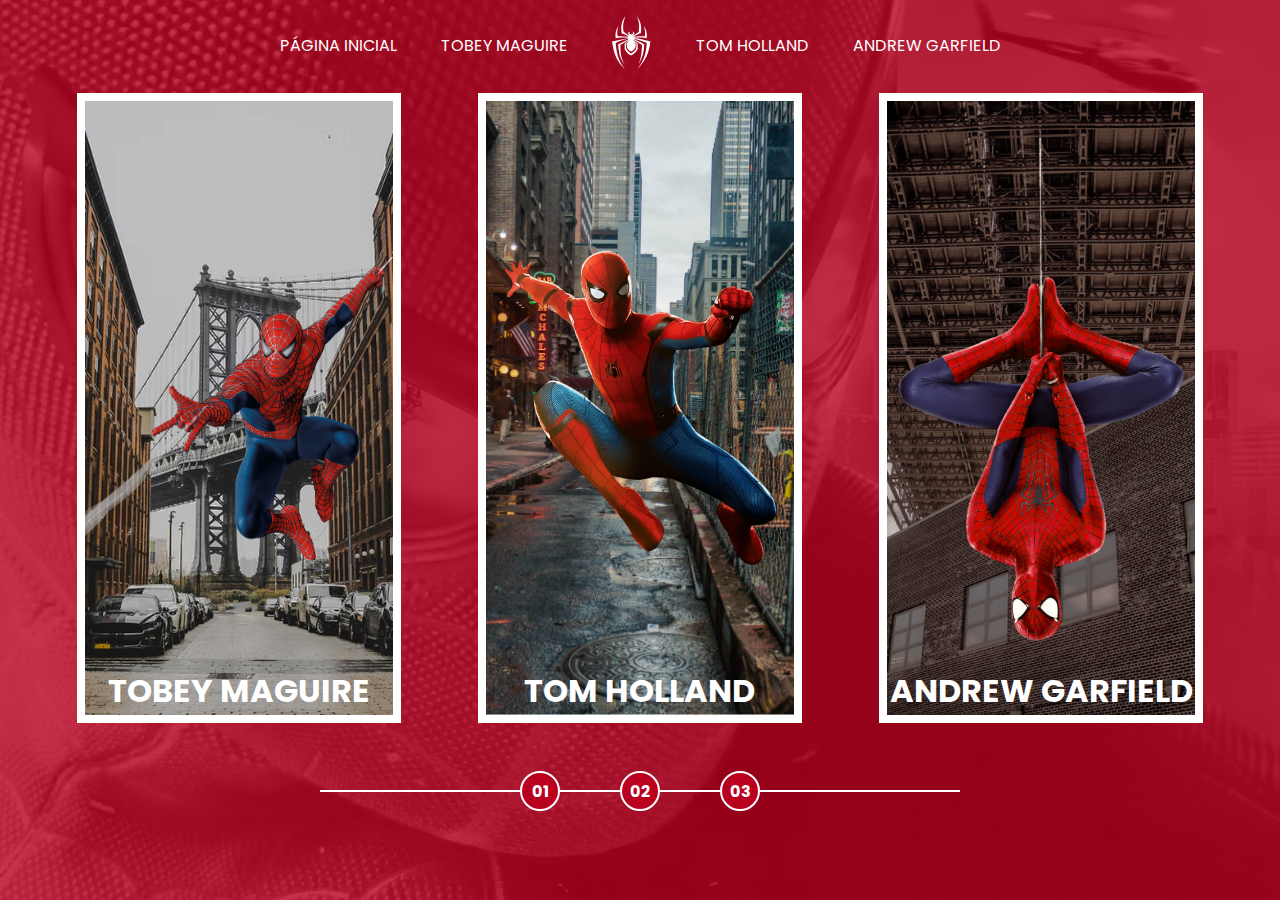
==== index.html @ b6640c58 "First blood" ====
<!DOCTYPE html>
<html lang="en">

<head>
	<meta charset="UTF-8">
	<meta name="viewport" content="width=device-width, initial-scale=1.0">
	<link rel="stylesheet" href="./assets/css/home-page-style.css">
	<link rel="shortcut icon" href="./assets/img/icons/spider.svg" type="image/x-icon">
	<title>Spider-Man | Multiverse</title>
</head>

<body>
	<nav class="s-menu">
		<ul>
			<li class="s-menu__item">
				<a href="./index.html">Página Inicial</a>
			</li>
			<li class="s-menu__item">
				<a href="/pages/tobey-maguire/move-1.html">Tobey Maguire</a>
			</li>
			<li class="s-menu__item s-menu__icon">
				<img src="./assets/img/icons/spider.svg" alt="Spider-Man Multiverse">
			</li>
			<li class="s-menu__item">
				<a href="/pages/tom-holland/move-1.html">Tom Holland</a>
			</li>
			<li class="s-menu__item">
				<a href="/pages/andrew-garfield/move-1.html">Andrew Garfield</a>
			</li>
		</ul>
	</nav>
	<div class="s-container">
		<a id="spider-man-01" href="/pages/tobey-maguire/move-1.html" class="s-card">
			<img class="s-card__background" src="./assets/img/pic-sm-bg-01.jpg" alt="Background City 1">
			<img class="s-card__image" src="./assets/img/spider-man-01.png" alt="Spider-Man Tobey Maguire">
			<h2 class="s-card__title">Tobey Maguire</h2>
		</a>
		<a id="spider-man-02" href="/pages/tom-holland/move-1.html" class="s-card">
			<img class="s-card__background" src="./assets/img/pic-sm-bg-02.jpg" alt="Background City 2">
			<img class="s-card__image" src="./assets/img/spider-man-02.png" alt="Spider-Man Tom Holland">
			<h2 class="s-card__title">Tom Holland</h2>
		</a>
		<a id="spider-man-03" href="/pages/andrew-garfield/move-1.html" class="s-card">
			<img class="s-card__background" src="./assets/img/pic-sm-bg-03.jpg" alt="Background City 3">
			<img class="s-card__image" src="./assets/img/spider-man-03.png" alt="Spider-Man Andrew Garfield">
			<h2 class="s-card__title">Andrew Garfield</h2>
		</a>
	</div>
	<div class="s-controller">
		<div class="s-controller__button">01</div>
		<div class="s-controller__button">02</div>
		<div class="s-controller__button">03</div>
		<div class="s-controller__line"></div>
	</div>
	<script src="./assets/scripts/card-hover-animation.js"></script>
</body>

</html>
---- assets/css/home-page-style.css ----
@import url("./reset.css");
@import url("./global.css");

body {
	background-color: var(--primary-color);
	overflow: hidden;
}

body::before {
	content: "";
	background-image: url("../img/spider-man-background.png");
	background-repeat: no-repeat;
	background-position: center;
	background-size: cover;
	width: 100%;
	height: 100%;
	position: absolute;
	opacity: .2;
	transition:
		background-image 1s ease-in-out,
		opacity 1s ease-in-out;
}

.s-menu {
	position: relative;
	padding: 1rem 0;
	width: 100%;
	text-align: center;
}

.s-menu__item {
	display: inline-block;
	text-transform: uppercase;
	margin: 0 1.25rem;
}

.s-menu__icon {
	width: 2.5rem;
	margin: 0 1.25rem;
	vertical-align: middle;
}

.s-container {
	position: relative;
	display: flex;
	align-items: center;
	justify-content: space-evenly;
}

.s-card {
	position: relative;
	border: .5rem solid #FFF;
	width: calc(100% / 3 - 8%);
	height: 70vh;
	transition: filter 1s ease-in-out;
}

.s-card__background {
	position: absolute;
	width: 100%;
	height: 100%;
	object-fit: cover;
	opacity: 1;
	transition: opacity 1s ease-in-out;
}

.s-card__image {
	position: relative;
	width: 100%;
	height: 100%;
	object-fit: contain;
	transition: 1s ease-in-out;
	z-index: 1;
}

.s-card__title {
	font-size: 2rem;
	text-transform: uppercase;
	text-align: center;
	position: absolute;
	width: 100%;
	bottom: 0;
	transition: bottom 1s ease-in-out;
}

.s-controller {
	position: relative;
	display: flex;
	gap: 3.75rem;
	justify-content: center;
	align-items: center;
	margin-top: 3rem;
}

.s-controller__button {
	display: flex;
	align-items: center;
	justify-content: center;
	width: 2.5rem;
	height: 2.5rem;
	border: 2px solid #FFF;
	border-radius: 50%;
	background-color: var(--primary-color);
	text-align: center;
	font-size: 1rem;
	font-weight: bold;
	cursor: pointer;
	z-index: 1;
	transition: transform .3s ease-in-out;
}

.s-controller__line {
	background-color: #FFF;
	width: 50%;
	height: 2px;
	position: absolute;
}

/* Animations */

.s-controller__button:hover {
	transform: scale(1.1);
}

.s-card:hover .s-card__image {
	transform: scale(1.4);
	filter: drop-shadow(30px 10px 4px rgba(0, 0, 0, .5));
}

.s-card:hover .s-card__background {
	cursor: pointer;
	opacity: 0;
}

.s-card:hover .s-card__title {
	bottom: 50%;
	z-index: 2;
}

body#spider-man-01--hovered::before {
	background-image: url("../img/pic-sm-bg-01.jpg");
}

body#spider-man-02--hovered::before {
	background-image: url("../img/pic-sm-bg-02.jpg");
}

body#spider-man-03--hovered::before {
	background-image: url("../img/pic-sm-bg-03.jpg");
}

body[id^="spider-man-"]::before {
	opacity: 1;
}

body[id^="spider-man-"] .s-card:not(:hover) {
	filter: grayscale(100%);
}
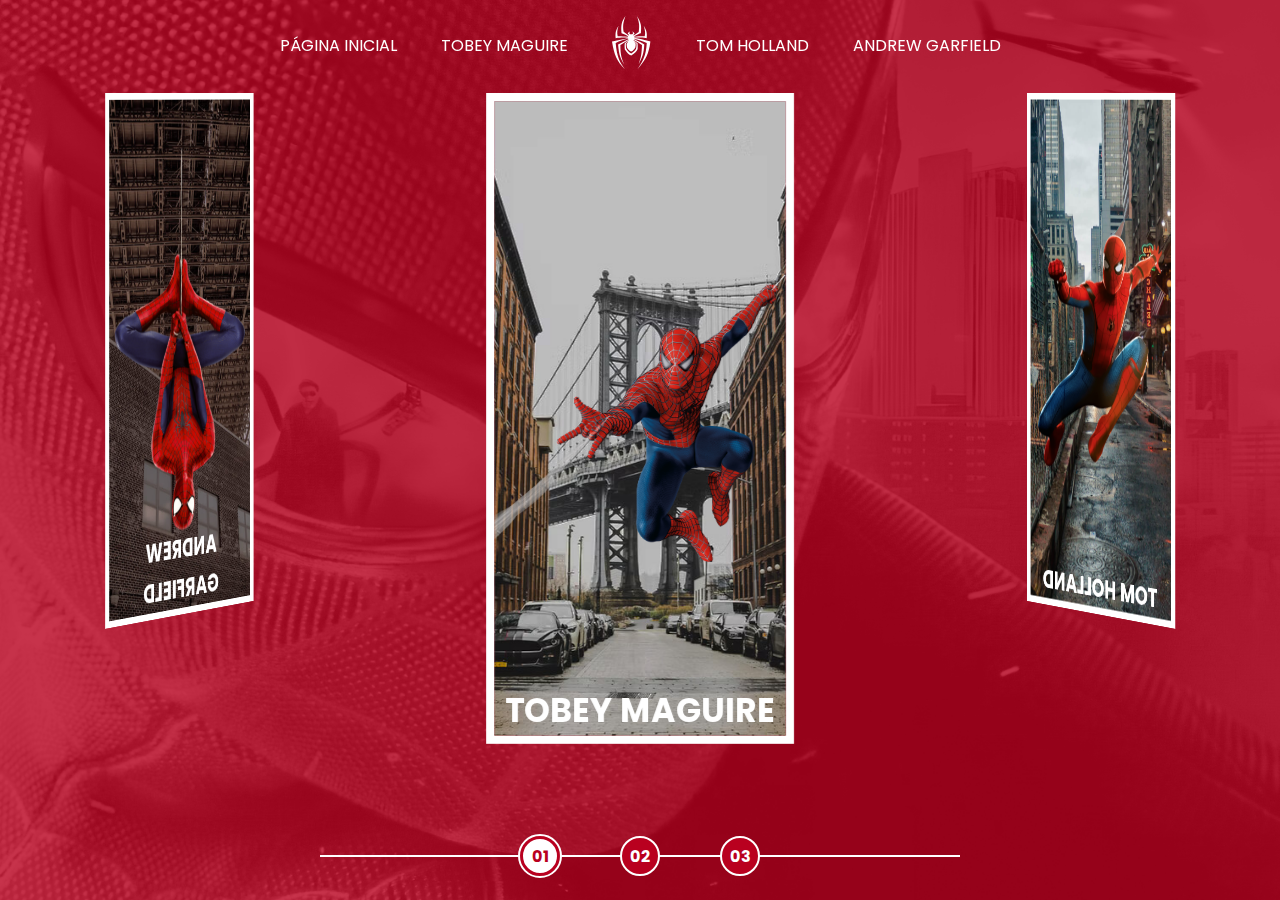
==== commit 31092cfc: "Carousel implementation" ====
--- a/index.html
+++ b/index.html
@@ -16,43 +16,45 @@
 				<a href="./index.html">Página Inicial</a>
 			</li>
 			<li class="s-menu__item">
-				<a href="/pages/tobey-maguire/move-1.html">Tobey Maguire</a>
+				<a href="./pages/tobey-maguire/move-1.html">Tobey Maguire</a>
 			</li>
 			<li class="s-menu__item s-menu__icon">
 				<img src="./assets/img/icons/spider.svg" alt="Spider-Man Multiverse">
 			</li>
 			<li class="s-menu__item">
-				<a href="/pages/tom-holland/move-1.html">Tom Holland</a>
+				<a href="./pages/tom-holland/move-1.html">Tom Holland</a>
 			</li>
 			<li class="s-menu__item">
-				<a href="/pages/andrew-garfield/move-1.html">Andrew Garfield</a>
+				<a href="./pages/andrew-garfield/move-1.html">Andrew Garfield</a>
 			</li>
 		</ul>
 	</nav>
 	<div class="s-container">
-		<a id="spider-man-01" href="/pages/tobey-maguire/move-1.html" class="s-card">
-			<img class="s-card__background" src="./assets/img/pic-sm-bg-01.jpg" alt="Background City 1">
-			<img class="s-card__image" src="./assets/img/spider-man-01.png" alt="Spider-Man Tobey Maguire">
-			<h2 class="s-card__title">Tobey Maguire</h2>
-		</a>
-		<a id="spider-man-02" href="/pages/tom-holland/move-1.html" class="s-card">
-			<img class="s-card__background" src="./assets/img/pic-sm-bg-02.jpg" alt="Background City 2">
-			<img class="s-card__image" src="./assets/img/spider-man-02.png" alt="Spider-Man Tom Holland">
-			<h2 class="s-card__title">Tom Holland</h2>
-		</a>
-		<a id="spider-man-03" href="/pages/andrew-garfield/move-1.html" class="s-card">
-			<img class="s-card__background" src="./assets/img/pic-sm-bg-03.jpg" alt="Background City 3">
-			<img class="s-card__image" src="./assets/img/spider-man-03.png" alt="Spider-Man Andrew Garfield">
-			<h2 class="s-card__title">Andrew Garfield</h2>
-		</a>
+		<div class="s-cards-carousel" style="transform: translateZ(-40vw) rotateY(0deg)">
+			<a id="spider-man-01" href="./pages/tobey-maguire/move-1.html" class="s-card">
+				<img class="s-card__background" src="./assets/img/pic-sm-bg-01.jpg" alt="Background City 1">
+				<img class="s-card__image" src="./assets/img/spider-man-01.png" alt="Spider-Man Tobey Maguire">
+				<h2 class="s-card__title">Tobey Maguire</h2>
+			</a>
+			<a id="spider-man-02" href="./pages/tom-holland/move-1.html" class="s-card">
+				<img class="s-card__background" src="./assets/img/pic-sm-bg-02.jpg" alt="Background City 2">
+				<img class="s-card__image" src="./assets/img/spider-man-02.png" alt="Spider-Man Tom Holland">
+				<h2 class="s-card__title">Tom Holland</h2>
+			</a>
+			<a id="spider-man-03" href="./pages/andrew-garfield/move-1.html" class="s-card">
+				<img class="s-card__background" src="./assets/img/pic-sm-bg-03.jpg" alt="Background City 3">
+				<img class="s-card__image" src="./assets/img/spider-man-03.png" alt="Spider-Man Andrew Garfield">
+				<h2 class="s-card__title">Andrew Garfield</h2>
+			</a>
+		</div>
 	</div>
 	<div class="s-controller">
-		<div class="s-controller__button">01</div>
-		<div class="s-controller__button">02</div>
-		<div class="s-controller__button">03</div>
+		<div id="1" onclick="onSelectController(this)" class="s-controller__button s-controller__button--active">01</div>
+		<div id="2" onclick="onSelectController(this)" class="s-controller__button">02</div>
+		<div id="3" onclick="onSelectController(this)" class="s-controller__button">03</div>
 		<div class="s-controller__line"></div>
 	</div>
-	<script src="./assets/scripts/card-hover-animation.js"></script>
+	<script src="./assets/scripts/index.js"></script>
 </body>
 
 </html>--- a/assets/css/home-page-style.css
+++ b/assets/css/home-page-style.css
@@ -26,6 +26,7 @@
 	padding: 1rem 0;
 	width: 100%;
 	text-align: center;
+	z-index: 10;
 }
 
 .s-menu__item {
@@ -45,14 +46,27 @@
 	display: flex;
 	align-items: center;
 	justify-content: space-evenly;
+	perspective: 250rem;
 }
 
 .s-card {
-	position: relative;
+	position: absolute;
 	border: .5rem solid #FFF;
-	width: calc(100% / 3 - 8%);
+	width: 100%;
 	height: 70vh;
 	transition: filter 1s ease-in-out;
+}
+
+.s-card:nth-child(1) {
+	transform: rotateY(0deg) translateZ(50vw);
+}
+
+.s-card:nth-child(2) {
+	transform: rotateY(120deg) translateZ(50vw);
+}
+
+.s-card:nth-child(3) {
+	transform: rotateY(240deg) translateZ(50vw);
 }
 
 .s-card__background {
@@ -84,12 +98,15 @@
 }
 
 .s-controller {
-	position: relative;
+	position: absolute;
 	display: flex;
 	gap: 3.75rem;
 	justify-content: center;
 	align-items: center;
 	margin-top: 3rem;
+	z-index: 10;
+	bottom: 1.5rem;
+	width: 100%;
 }
 
 .s-controller__button {
@@ -109,11 +126,26 @@
 	transition: transform .3s ease-in-out;
 }
 
+.s-controller__button--active {
+	background-color: #fff;
+	color: var(--primary-color);
+	border: 0.2rem solid var(--primary-color);
+	outline: 0.15rem solid #fff;
+}
+
 .s-controller__line {
 	background-color: #FFF;
 	width: 50%;
 	height: 2px;
 	position: absolute;
+}
+
+.s-cards-carousel {
+	display: flex;
+	justify-content: center;
+	width: calc(100vw / 3 - 10%);
+	transform-style: preserve-3d;
+	transition: .5s ease-in-out;
 }
 
 /* Animations */
